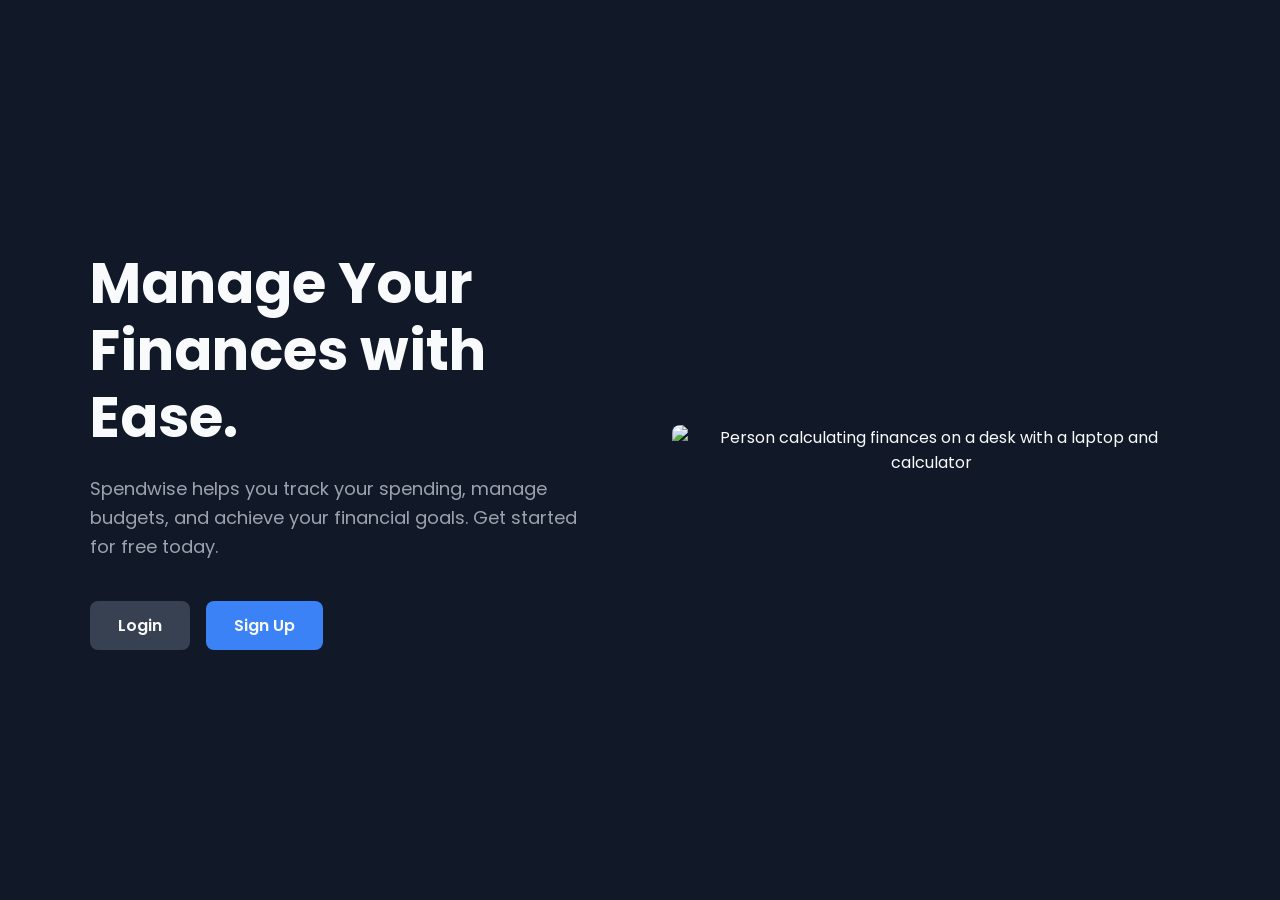
==== index.html @ b2c98820 "Initial commit" ====
<!DOCTYPE html>
<html lang="en">
<head>
    <meta charset="UTF-8">
    <meta name="viewport" content="width=device-width, initial-scale=1.0">
    <title>Spendwise - Manage Your Finances</title>
    <link rel="stylesheet" href="style.css">
    <link rel="preconnect" href="https://fonts.googleapis.com">
    <link rel="preconnect" href="https://fonts.gstatic.com" crossorigin>
    <link href="https://fonts.googleapis.com/css2?family=Poppins:wght@400;600;700&display=swap" rel="stylesheet">
</head>
<body>

    <main class="hero">
        <div class="hero-content">
            <div class="hero-text">
                <h1>Manage Your <br>Finances with Ease.</h1>
                <p>Spendwise helps you track your spending, manage budgets, and achieve your financial goals. Get started for free today.</p>
                <div class="hero-buttons">
                    <a href="login.html">Login</a>
                    <a href="signup.html">Sign Up</a>
                </div>
            </div>
            <div class="hero-image">
                <img src="https://placehold.co/500x300/1e293b/ffffff?text=Illustration" alt="Person calculating finances on a desk with a laptop and calculator">
            </div>
        </div>
    </main>

</body>
</html>
---- style.css ----
:root {
    --background-dark: #111827;
    --background-app: #030712;
    --card-bg: #1F2937;
    --border-color: #374151;
    --button-secondary-bg: #374151;
    --button-primary-bg: #3B82F6;
    --text-primary: #F9FAFB;
    --text-secondary: #9CA3AF;
    --positive-green: #22C55E;
    --negative-red: #EF4444;
    --font-family-main: 'Poppins', sans-serif;
}

* {
    margin: 0;
    padding: 0;
    box-sizing: border-box;
}

body {
    background-color: var(--background-dark);
    color: var(--text-primary);
    font-family: var(--font-family-main);
}

body:has(.hero) { display: flex; justify-content: center; align-items: center; min-height: 100vh; }
.hero { width: 100%; padding: 2rem; }
.hero > .hero-content { display: flex; justify-content: space-between; align-items: center; gap: 4rem; max-width: 1100px; margin: 0 auto; }
.hero-content > .hero-text { flex-basis: 50%; }
.hero-text h1 { font-size: 3.5rem; font-weight: 700; line-height: 1.2; margin-bottom: 1.5rem; }
.hero-text p { font-size: 1.125rem; color: var(--text-secondary); line-height: 1.6; max-width: 500px; margin-bottom: 2.5rem; }
.hero-text .hero-buttons { display: flex; gap: 1rem; }
.hero-buttons a { padding: 0.75rem 1.75rem; border: none; border-radius: 8px; font-size: 1rem; font-weight: 600; text-decoration: none; cursor: pointer; transition: transform 0.2s ease, background-color 0.2s ease; }
.hero-buttons a:hover { transform: translateY(-2px); }
.hero-buttons a:first-child { background-color: var(--button-secondary-bg); color: var(--text-primary); }
.hero-buttons a:last-child { background-color: var(--button-primary-bg); color: var(--text-primary); }
.hero-content .hero-image { flex-basis: 50%; text-align: center; }
.hero-image img { max-width: 100%; height: auto; border-radius: 8px; }

.page-header { display: flex; align-items: center; padding: 1.5rem 5%; border-bottom: 1px solid var(--border-color); }
.page-header.space-between { justify-content: space-between; }
.logo { font-size: 1.5rem; font-weight: 700; color: var(--text-primary); text-decoration: none; }
.btn-header { background-color: var(--button-primary-bg); color: var(--text-primary); padding: 0.6rem 1.25rem; border-radius: 8px; font-weight: 600; text-decoration: none; transition: background-color 0.2s ease; }
.btn-header:hover { background-color: #2563EB; }
.form-container { max-width: 450px; margin: 4rem auto; padding: 0 1rem; }
.form-container  h1 { font-size: 2.25rem; font-weight: 700; margin-bottom: 0.5rem; }
.form-container .form-subheading { color: var(--text-secondary); margin-bottom: 2.5rem; }
.form-container .form-footer-text { margin-top: 2rem; color: var(--text-secondary); }
.form-footer-text a { color: var(--button-primary-bg); font-weight: 600; text-decoration: none; }
.form-footer-text a:hover { text-decoration: underline; }

.main-form label { display: block; font-weight: 600; margin-bottom: 0.5rem; }
.main-form input,
.main-form select,
.main-form textarea {
    width: 100%;
    background-color: var(--card-bg);
    border: 1px solid var(--border-color);
    border-radius: 8px;
    padding: 0.85rem 1rem;
    font-size: 1rem;
    color: var(--text-primary);
    margin-bottom: 1.25rem;
    font-family: var(--font-family-main);
}
.main-form .forgot-password { display: block; text-align: right; margin-top: -0.75rem; margin-bottom: 1.5rem; color: var(--text-secondary); font-size: 1rem; text-decoration: none; }
.main-form .forgot-password:hover { text-decoration: underline; }
.main-form button {
    width: 100%;
    background-color: var(--button-primary-bg);
    color: var(--text-primary);
    padding: 0.85rem;
    border-radius: 8px;
    font-size: 1rem;
    font-weight: 600;
    cursor: pointer;
    transition: background-color 0.2s;
}
.main-form button:hover { background-color: #2563EB; }

body.app-layout { background-color: var(--background-app); }
.app-header { display: flex; justify-content: space-between; padding: 1.5rem 5%; background-color: var(--background-dark); border-bottom: 1px solid var(--border-color); }
.app-header .user-actions { display: flex; align-items: center; gap: 1.5rem; }
.user-actions a { text-decoration: none; }
.user-actions a > .profile-pic { width: 40px; height: 40px; border-radius: 50%; overflow: hidden; border: 2px solid transparent; }
.profile-pic img { width: 100%; height: 100%; object-fit: cover; }

.app-content { max-width: 900px; margin: 0 auto; padding: 3rem 5rem;}
.app-content h1 { font-size: 2rem; font-weight: 600; margin-bottom: 2rem; }
.app-content .app-nav { display: flex; gap: 1rem; margin-bottom: 2.5rem; }
.app-nav a { flex: 1; background-color: var(--card-bg); color: var(--text-primary); padding: 1rem; border-radius: 8px; text-decoration: none; font-weight: 600; text-align: center; border: 1px solid transparent; transition: all 0.2s ease; }
.app-nav a:hover { background-color: var(--button-primary-bg); color: var(--text-primary); }

.page-header-with-back { display: flex; align-items: center; gap: 1.5rem; margin-bottom: 2rem; }
.page-header-with-back .back-button { font-size: 2.5rem; color: var(--text-secondary); text-decoration: none; font-weight: 900; transition: color 0.2s ease; }
.page-header-with-back .back-button:hover { color: var(--text-primary); }
.page-header-with-back h1 { font-size: 2rem; font-weight: 600; margin-top: 2rem; }
.page-header-with-back .btn-page-action { margin-left: auto; background-color: var(--card-bg); color: var(--text-primary); padding:.5rem 1rem; border-radius: 8px; font-weight: 600; text-decoration: none; transition: all 0.2s ease;}
.page-header-with-back .btn-page-action:hover { background-color: var(--button-primary-bg); color: var(--text-primary); }
.content-section { margin-top: 3rem; }
.content-section h2 { font-size: 1.25rem; font-weight: 600; color: var(--text-secondary); margin-bottom: 1.5rem; }

.item-title { font-weight: 600; color: var(--text-primary); }
.item-subtitle { color: var(--text-secondary); font-size: 0.9rem; }
.item-value { color: var(--text-secondary); font-size: 1rem; }

.data-table {
    width: 100%;
    border-collapse: collapse;
    margin-bottom: 2.5rem;
}
.data-table tr {
    border-bottom: 1px solid var(--border-color);
}
.data-table td {
    padding: 1.25rem 0;
}
.data-table .amount {
    font-weight: 600;
    font-size: 1rem;
    text-align: right;
}
.data-table.card-style {
    background-color: var(--card-bg);
    border-radius: 8px;
    border: 1px solid var(--border-color);
    overflow: hidden;
}
.data-table.card-style td,
.data-table.card-style th {
    padding: 1.5rem 1.5rem;
}
.data-table.card-style th {
    text-align: left;
    color: var(--text-secondary);
    font-weight: 600;
    border-bottom: 1px solid var(--border-color);
}
.data-table.card-style .amount {
    font-weight: 500;
}
.data-table .amount.positive {
    color: var(--positive-green);
}
.data-table .item-action {
    color: var(--button-primary-bg);
    text-decoration: none;
    font-weight: 600;
    font-size: 1rem;
    text-align: right;
    display: block;
}
.data-table .item-action.logout {
    color: var(--negative-red);
}
.data-table .item-action:hover {
    text-decoration: underline;
}
.data-table .item-value{
    text-align: right;
}

.cta-container { text-align: center; }
.cta-container > .btn-new-transaction { display: inline-block; background-color: var(--button-primary-bg); color: var(--text-primary); padding: 1rem 2rem; border-radius: 8px; font-weight: 600; text-decoration: none; transition: background-color 0.2s ease; }
.cta-container > .btn-new-transaction:hover { background-color: #2563EB; }
.search-bar { margin-bottom: 2rem; }
.search-bar > input { width: 100%; background-color: var(--card-bg); border: 1px solid var(--border-color); border-radius: 8px; padding: 1rem; font-size: 1rem; color: var(--text-primary); font-family: var(--font-family-main); }
.search-bar > input:focus { outline: none; border-color: var(--button-primary-bg); }

.stats-grid { display: grid; grid-template-columns: repeat(3, 1fr); gap: 1.5rem; }
.stat-card { background-color: var(--card-bg); padding: 1.5rem; border-radius: 8px; border: 1px solid var(--border-color); }
.stat-card .item-subtitle { margin-bottom: 0.5rem; }
.stat-card .item-title { font-size: 2rem;}

.profile-section { margin-bottom: 2rem; }
.profile-section > h2 { font-size: 1rem; font-weight: 600; color: var(--text-secondary); margin-bottom: 1rem; border-bottom: 1px solid var(--border-color); padding-bottom: 0.75rem; }

#signup-page-body { display: flex; flex-direction: column; min-height: 100vh; }
#signup-page-body > .form-container { flex-grow: 1; display: flex; flex-direction: column; justify-content: center; margin-top: 0; padding-bottom: 5vh; }
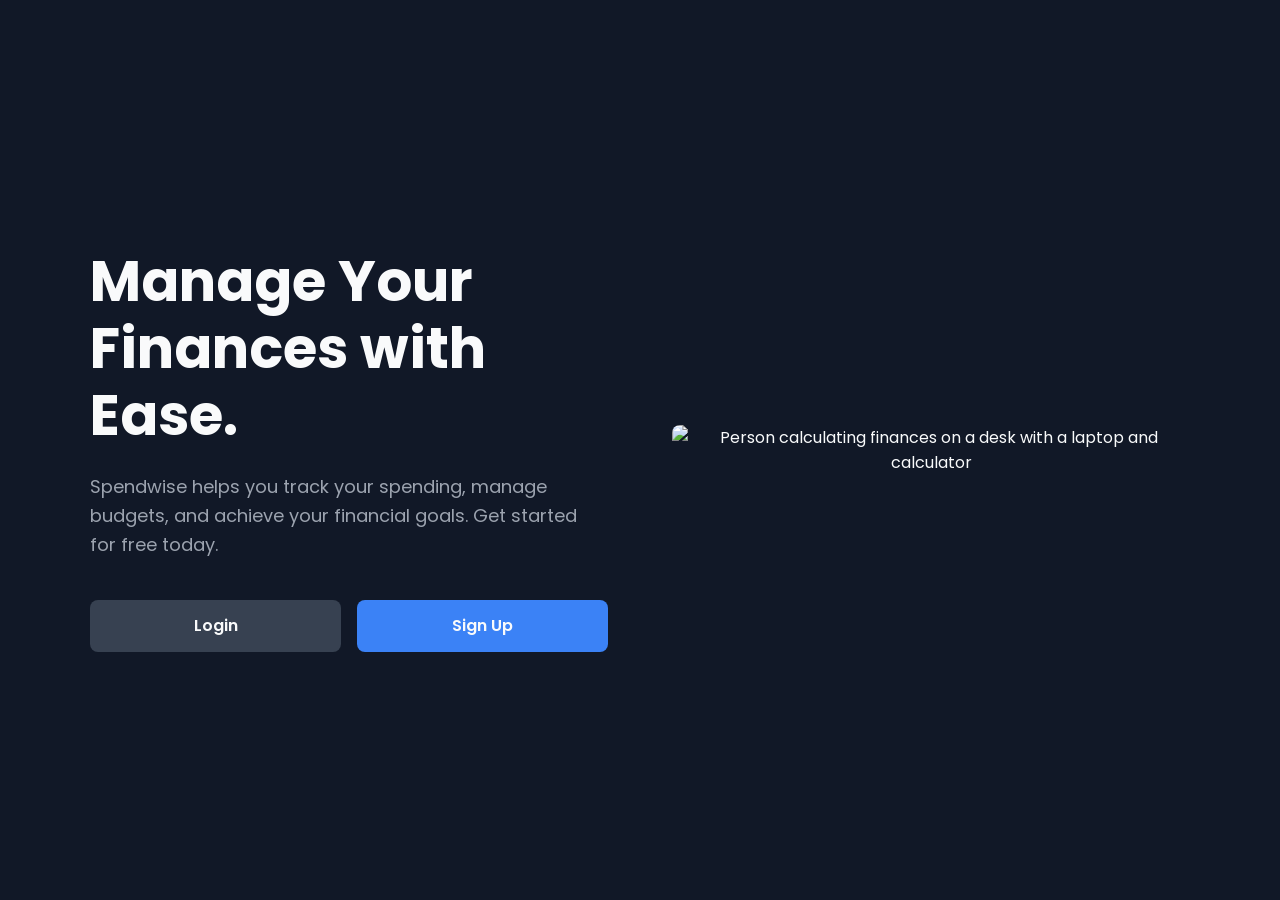
==== commit 6f5e7aaa: "Optimized the whole code(mainly css) and added pictures." ====
--- a/index.html
+++ b/index.html
@@ -6,7 +6,7 @@
     <title>Spendwise - Manage Your Finances</title>
     <link rel="stylesheet" href="style.css">
     <link rel="preconnect" href="https://fonts.googleapis.com">
-    <link rel="preconnect" href="https://fonts.gstatic.com" crossorigin>
+    <link rel="preconnect" href="https://fonts.gstatic" crossorigin>
     <link href="https://fonts.googleapis.com/css2?family=Poppins:wght@400;600;700&display=swap" rel="stylesheet">
 </head>
 <body>
@@ -17,15 +17,16 @@
                 <h1>Manage Your <br>Finances with Ease.</h1>
                 <p>Spendwise helps you track your spending, manage budgets, and achieve your financial goals. Get started for free today.</p>
                 <div class="hero-buttons">
-                    <a href="login.html">Login</a>
-                    <a href="signup.html">Sign Up</a>
+                    <a href="login.html" class="btn btn-secondary hover-lift">Login</a>
+                    <a href="signup.html" class="btn btn-primary hover-lift">Sign Up</a>
                 </div>
             </div>
             <div class="hero-image">
-                <img src="https://placehold.co/500x300/1e293b/ffffff?text=Illustration" alt="Person calculating finances on a desk with a laptop and calculator">
+                <img src="https://images.pexels.com/photos/669610/pexels-photo-669610.jpeg" alt="Person calculating finances on a desk with a laptop and calculator">
             </div>
         </div>
     </main>
 
 </body>
 </html>
+
--- a/style.css
+++ b/style.css
@@ -1,15 +1,16 @@
+/* --- Global Styles & Variables --- */
 :root {
     --background-dark: #111827;
     --background-app: #030712;
+    --border-color: #374151;
+    --button-primary-bg: #3B82F6;
+    --button-secondary-bg: #374151;
     --card-bg: #1F2937;
-    --border-color: #374151;
-    --button-secondary-bg: #374151;
-    --button-primary-bg: #3B82F6;
+    --font-family-main: 'Poppins', sans-serif;
+    --negative-red: #EF4444;
+    --positive-green: #22C55E;
     --text-primary: #F9FAFB;
     --text-secondary: #9CA3AF;
-    --positive-green: #22C55E;
-    --negative-red: #EF4444;
-    --font-family-main: 'Poppins', sans-serif;
 }
 
 * {
@@ -23,34 +24,156 @@
     color: var(--text-primary);
     font-family: var(--font-family-main);
 }
-
-body:has(.hero) { display: flex; justify-content: center; align-items: center; min-height: 100vh; }
-.hero { width: 100%; padding: 2rem; }
-.hero > .hero-content { display: flex; justify-content: space-between; align-items: center; gap: 4rem; max-width: 1100px; margin: 0 auto; }
-.hero-content > .hero-text { flex-basis: 50%; }
-.hero-text h1 { font-size: 3.5rem; font-weight: 700; line-height: 1.2; margin-bottom: 1.5rem; }
-.hero-text p { font-size: 1.125rem; color: var(--text-secondary); line-height: 1.6; max-width: 500px; margin-bottom: 2.5rem; }
-.hero-text .hero-buttons { display: flex; gap: 1rem; }
-.hero-buttons a { padding: 0.75rem 1.75rem; border: none; border-radius: 8px; font-size: 1rem; font-weight: 600; text-decoration: none; cursor: pointer; transition: transform 0.2s ease, background-color 0.2s ease; }
-.hero-buttons a:hover { transform: translateY(-2px); }
-.hero-buttons a:first-child { background-color: var(--button-secondary-bg); color: var(--text-primary); }
-.hero-buttons a:last-child { background-color: var(--button-primary-bg); color: var(--text-primary); }
-.hero-content .hero-image { flex-basis: 50%; text-align: center; }
-.hero-image img { max-width: 100%; height: auto; border-radius: 8px; }
-
-.page-header { display: flex; align-items: center; padding: 1.5rem 5%; border-bottom: 1px solid var(--border-color); }
-.page-header.space-between { justify-content: space-between; }
-.logo { font-size: 1.5rem; font-weight: 700; color: var(--text-primary); text-decoration: none; }
-.btn-header { background-color: var(--button-primary-bg); color: var(--text-primary); padding: 0.6rem 1.25rem; border-radius: 8px; font-weight: 600; text-decoration: none; transition: background-color 0.2s ease; }
-.btn-header:hover { background-color: #2563EB; }
-.form-container { max-width: 450px; margin: 4rem auto; padding: 0 1rem; }
-.form-container  h1 { font-size: 2.25rem; font-weight: 700; margin-bottom: 0.5rem; }
-.form-container .form-subheading { color: var(--text-secondary); margin-bottom: 2.5rem; }
-.form-container .form-footer-text { margin-top: 2rem; color: var(--text-secondary); }
-.form-footer-text a { color: var(--button-primary-bg); font-weight: 600; text-decoration: none; }
-.form-footer-text a:hover { text-decoration: underline; }
-
-.main-form label { display: block; font-weight: 600; margin-bottom: 0.5rem; }
+body:has(.hero) {
+    display: flex;
+    justify-content: center;
+    align-items: center;
+    min-height: 100vh;
+}
+
+/* ---
+   --- 1. Reusable Components (Buttons, Cards, etc.)
+   --- */
+
+/* Base class for all buttons */
+.btn {
+    padding: 0.85rem 1.5rem;
+    width: 100%;
+    border-radius: 8px;
+    font-weight: 600;
+    text-decoration: none;
+    cursor: pointer;
+    border: none;
+    text-align: center;
+    transition: all 0.2s ease;
+}
+
+.btn-primary {
+    background-color: var(--button-primary-bg);
+    color: var(--text-primary);
+}
+.btn-primary:hover {
+    background-color: #2563EB;
+}
+
+.btn-secondary {
+    background-color: var(--button-secondary-bg);
+    color: var(--text-primary);
+}
+
+/* Base class for all card-like elements */
+.card {
+    background-color: var(--card-bg);
+    border: 1px solid var(--border-color);
+    border-radius: 8px;
+    color: var(--text-primary);
+}
+
+/* Utility class for a "lift on hover" effect */
+.hover-lift:hover {
+    transform: translateY(-5px);
+    color: var(--text-primary);
+    background-color: var(--button-primary-bg);
+}
+
+
+/* ---
+   --- 2. Landing Page
+   --- */
+
+.hero {
+    width: 100%;
+    padding: 2rem;
+}
+.hero > .hero-content {
+    display: flex;
+    justify-content: space-between;
+    align-items: center;
+    gap: 4rem;
+    max-width: 1100px;
+    margin: 0 auto;
+}
+.hero-content > .hero-text {
+    flex-basis: 50%;
+}
+.hero-text h1 {
+    font-size: 3.5rem;
+    font-weight: 700;
+    line-height: 1.2;
+    margin-bottom: 1.5rem;
+}
+.hero-text p {
+    font-size: 1.125rem;
+    color: var(--text-secondary);
+    line-height: 1.6;
+    max-width: 500px;
+    margin-bottom: 2.5rem;
+}
+.hero-text .hero-buttons {
+    display: flex;
+    gap: 1rem;
+}
+.hero-content .hero-image {
+    flex-basis: 50%;
+    text-align: center;
+}
+.hero-image img {
+    max-width: 100%;
+    height: 450px;
+    border-radius: 8px;
+    object-fit: cover;
+}
+
+/* ---
+   --- 3. Login/Signup Pages
+   --- */
+
+.page-header {
+    display: flex;
+    align-items: center;
+    padding: 1.5rem 5%;
+    border-bottom: 1px solid var(--border-color);
+}
+.page-header.space-between {
+    justify-content: space-between;
+}
+.logo {
+    font-size: 1.5rem;
+    font-weight: 700;
+    color: var(--text-primary);
+    text-decoration: none;
+}
+.form-container {
+    max-width: 450px;
+    margin: 4rem auto;
+    padding: 0 1rem;
+}
+.form-container h1 {
+    font-size: 2.25rem;
+    font-weight: 700;
+    margin-bottom: 0.5rem;
+}
+.form-container .form-subheading {
+    color: var(--text-secondary);
+    margin-bottom: 2.5rem;
+}
+.form-container .form-footer-text {
+    margin-top: 2rem;
+    color: var(--text-secondary);
+}
+.form-footer-text a {
+    color: var(--button-primary-bg);
+    font-weight: 600;
+    text-decoration: none;
+}
+.form-footer-text a:hover {
+    text-decoration: underline;
+}
+.main-form label {
+    display: block;
+    font-weight: 600;
+    margin-bottom: 0.5rem;
+}
 .main-form input,
 .main-form select,
 .main-form textarea {
@@ -64,46 +187,157 @@
     margin-bottom: 1.25rem;
     font-family: var(--font-family-main);
 }
-.main-form .forgot-password { display: block; text-align: right; margin-top: -0.75rem; margin-bottom: 1.5rem; color: var(--text-secondary); font-size: 1rem; text-decoration: none; }
-.main-form .forgot-password:hover { text-decoration: underline; }
-.main-form button {
-    width: 100%;
+.main-form .forgot-password {
+    display: block;
+    text-align: right;
+    margin-top: -0.75rem;
+    margin-bottom: 1.5rem;
+    color: var(--text-secondary);
+    font-size: 1rem;
+    text-decoration: none;
+}
+.main-form .forgot-password:hover {
+    text-decoration: underline;
+}
+
+#signup-page-body {
+    display: flex;
+    flex-direction: column;
+    min-height: 100vh;
+}
+#signup-page-body > .form-container {
+    flex-grow: 1;
+    display: flex;
+    flex-direction: column;
+    justify-content: center;
+    margin-top: 0;
+    padding-bottom: 5vh;
+}
+
+
+/* ---
+   --- 4. App Layout & Shared Styles
+   --- */
+
+body.app-layout {
+    background-color: var(--background-app);
+}
+.app-header {
+    display: flex;
+    justify-content: space-between;
+    padding: 1.5rem 5%;
+    background-color: var(--background-dark);
+    border-bottom: 1px solid var(--border-color);
+}
+.app-header .user-actions {
+    display: flex;
+    align-items: center;
+    gap: 1.5rem;
+}
+.user-actions a {
+    text-decoration: none;
+}
+.user-actions a > .profile-pic {
+    width: 40px;
+    height: 40px;
+    border-radius: 50%;
+    overflow: hidden;
+    border: 2px solid transparent;
+}
+.profile-pic img {
+    width: 100%;
+    height: 100%;
+    object-fit: cover;
+}
+.app-content {
+    max-width: 900px;
+    margin: 0 auto;
+    padding: 3rem 5rem;
+}
+.app-content h1 {
+    font-size: 2rem;
+    font-weight: 600;
+    margin-bottom: 2rem;
+}
+.app-content .app-nav {
+    display: flex;
+    gap: 1rem;
+    margin-bottom: 2.5rem;
+}
+.app-nav a {
+    flex: 1;
+    padding: 1rem;
+    text-decoration: none;
+    font-weight: 600;
+    text-align: center;
+    transition: all 0.2s ease;
+}
+.page-header-with-back {
+    display: flex;
+    align-items: center;
+    gap: 1.5rem;
+    margin-bottom: 2rem;
+}
+.page-header-with-back .back-button {
+    font-size: 2.5rem;
+    color: var(--text-secondary);
+    text-decoration: none;
+    font-weight: 900;
+    transition: color 0.2s ease;
+}
+.page-header-with-back .back-button:hover {
+    color: var(--text-primary);
+}
+.page-header-with-back h1 {
+    font-size: 2rem;
+    font-weight: 600;
+}
+.page-header-with-back .btn-page-action {
+    margin-left: auto;
+    background-color: var(--card-bg);
+    color: var(--text-primary);
+    padding: 0.5rem 1rem;
+    border-radius: 8px;
+    font-weight: 600;
+    text-decoration: none;
+    transition: all 0.2s ease;
+}
+.page-header-with-back .btn-page-action:hover {
     background-color: var(--button-primary-bg);
-    color: var(--text-primary);
-    padding: 0.85rem;
-    border-radius: 8px;
-    font-size: 1rem;
-    font-weight: 600;
-    cursor: pointer;
-    transition: background-color 0.2s;
-}
-.main-form button:hover { background-color: #2563EB; }
-
-body.app-layout { background-color: var(--background-app); }
-.app-header { display: flex; justify-content: space-between; padding: 1.5rem 5%; background-color: var(--background-dark); border-bottom: 1px solid var(--border-color); }
-.app-header .user-actions { display: flex; align-items: center; gap: 1.5rem; }
-.user-actions a { text-decoration: none; }
-.user-actions a > .profile-pic { width: 40px; height: 40px; border-radius: 50%; overflow: hidden; border: 2px solid transparent; }
-.profile-pic img { width: 100%; height: 100%; object-fit: cover; }
-
-.app-content { max-width: 900px; margin: 0 auto; padding: 3rem 5rem;}
-.app-content h1 { font-size: 2rem; font-weight: 600; margin-bottom: 2rem; }
-.app-content .app-nav { display: flex; gap: 1rem; margin-bottom: 2.5rem; }
-.app-nav a { flex: 1; background-color: var(--card-bg); color: var(--text-primary); padding: 1rem; border-radius: 8px; text-decoration: none; font-weight: 600; text-align: center; border: 1px solid transparent; transition: all 0.2s ease; }
-.app-nav a:hover { background-color: var(--button-primary-bg); color: var(--text-primary); }
-
-.page-header-with-back { display: flex; align-items: center; gap: 1.5rem; margin-bottom: 2rem; }
-.page-header-with-back .back-button { font-size: 2.5rem; color: var(--text-secondary); text-decoration: none; font-weight: 900; transition: color 0.2s ease; }
-.page-header-with-back .back-button:hover { color: var(--text-primary); }
-.page-header-with-back h1 { font-size: 2rem; font-weight: 600; margin-top: 2rem; }
-.page-header-with-back .btn-page-action { margin-left: auto; background-color: var(--card-bg); color: var(--text-primary); padding:.5rem 1rem; border-radius: 8px; font-weight: 600; text-decoration: none; transition: all 0.2s ease;}
-.page-header-with-back .btn-page-action:hover { background-color: var(--button-primary-bg); color: var(--text-primary); }
-.content-section { margin-top: 3rem; }
-.content-section h2 { font-size: 1.25rem; font-weight: 600; color: var(--text-secondary); margin-bottom: 1.5rem; }
-
-.item-title { font-weight: 600; color: var(--text-primary); }
-.item-subtitle { color: var(--text-secondary); font-size: 0.9rem; }
-.item-value { color: var(--text-secondary); font-size: 1rem; }
+}
+.content-section {
+    margin-top: 3rem;
+}
+.content-section h2 {
+    font-size: 1.25rem;
+    font-weight: 600;
+    color: var(--text-secondary);
+    margin-bottom: 1.5rem;
+}
+.cta-container {
+    text-align: center;
+}
+.search-bar {
+    margin-bottom: 2rem;
+}
+.search-bar > input {
+    width: 100%;
+    background-color: var(--card-bg);
+    border: 1px solid var(--border-color);
+    border-radius: 8px;
+    padding: 1rem;
+    font-size: 1rem;
+    color: var(--text-primary);
+    font-family: var(--font-family-main);
+}
+.search-bar > input:focus {
+    outline: none;
+    border-color: var(--button-primary-bg);
+}
+
+/* ---
+   --- 5. Data Tables
+   --- */
 
 .data-table {
     width: 100%;
@@ -121,23 +355,20 @@
     font-size: 1rem;
     text-align: right;
 }
-.data-table.card-style {
-    background-color: var(--card-bg);
-    border-radius: 8px;
-    border: 1px solid var(--border-color);
+.data-table.card { /* Modified to use .card */
     overflow: hidden;
 }
-.data-table.card-style td,
-.data-table.card-style th {
+.data-table.card td,
+.data-table.card th {
     padding: 1.5rem 1.5rem;
 }
-.data-table.card-style th {
+.data-table.card th {
     text-align: left;
     color: var(--text-secondary);
     font-weight: 600;
     border-bottom: 1px solid var(--border-color);
 }
-.data-table.card-style .amount {
+.data-table.card .amount {
     font-weight: 500;
 }
 .data-table .amount.positive {
@@ -150,32 +381,60 @@
     font-size: 1rem;
     text-align: right;
     display: block;
+    transition: all 0.2s ease;
 }
 .data-table .item-action.logout {
     color: var(--negative-red);
 }
 .data-table .item-action:hover {
-    text-decoration: underline;
-}
-.data-table .item-value{
+    text-decoration: none;
+    transform: translateY(-3px);
+}
+.data-table .item-value {
     text-align: right;
 }
 
-.cta-container { text-align: center; }
-.cta-container > .btn-new-transaction { display: inline-block; background-color: var(--button-primary-bg); color: var(--text-primary); padding: 1rem 2rem; border-radius: 8px; font-weight: 600; text-decoration: none; transition: background-color 0.2s ease; }
-.cta-container > .btn-new-transaction:hover { background-color: #2563EB; }
-.search-bar { margin-bottom: 2rem; }
-.search-bar > input { width: 100%; background-color: var(--card-bg); border: 1px solid var(--border-color); border-radius: 8px; padding: 1rem; font-size: 1rem; color: var(--text-primary); font-family: var(--font-family-main); }
-.search-bar > input:focus { outline: none; border-color: var(--button-primary-bg); }
-
-.stats-grid { display: grid; grid-template-columns: repeat(3, 1fr); gap: 1.5rem; }
-.stat-card { background-color: var(--card-bg); padding: 1.5rem; border-radius: 8px; border: 1px solid var(--border-color); }
-.stat-card .item-subtitle { margin-bottom: 0.5rem; }
-.stat-card .item-title { font-size: 2rem;}
-
-.profile-section { margin-bottom: 2rem; }
-.profile-section > h2 { font-size: 1rem; font-weight: 600; color: var(--text-secondary); margin-bottom: 1rem; border-bottom: 1px solid var(--border-color); padding-bottom: 0.75rem; }
-
-#signup-page-body { display: flex; flex-direction: column; min-height: 100vh; }
-#signup-page-body > .form-container { flex-grow: 1; display: flex; flex-direction: column; justify-content: center; margin-top: 0; padding-bottom: 5vh; }
-
+
+/* ---
+   --- 6. Page-Specific Styles
+   --- */
+
+/* Overview Page */
+.stats-grid {
+    display: grid;
+    grid-template-columns: repeat(3, 1fr);
+    gap: 1.5rem;
+}
+.stat-card {
+    padding: 1.5rem;
+    transition: all 0.2s ease;
+}
+.stat-card .item-subtitle {
+    margin-bottom: 0.5rem;
+}
+.stat-card .item-title {
+    font-size: 2rem;
+}
+
+/* Profile Page */
+.profile-section {
+    margin-bottom: 2rem;
+}
+.profile-section > h2 {
+    font-size: 1rem;
+    font-weight: 600;
+    color: var(--text-secondary);
+    margin-bottom: 1rem;
+    border-bottom: 1px solid var(--border-color);
+    padding-bottom: 0.75rem;
+}
+.page-header-with-back h1 {
+    margin-top: 2rem;
+}
+.page-header-with-back .profile-pic{
+    height: 80px;
+    width: 80px;
+    border-radius: 50%;
+    object-fit: cover;
+    margin-left: auto;
+}
